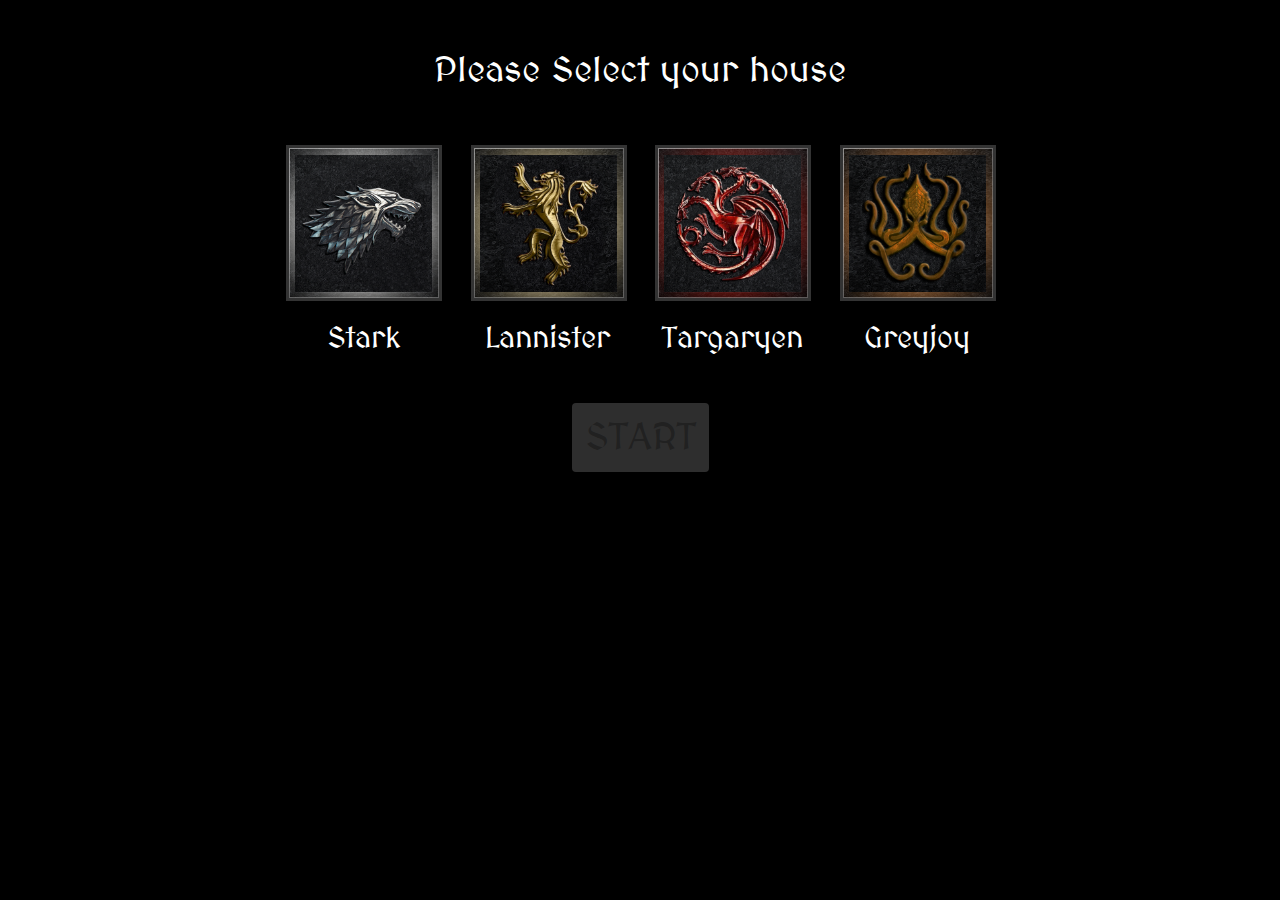
==== index.html @ f4594683 "worked on the player 1 and player 2 p tag in html each will show the current players house name" ====
<!doctype html>
<html lang="en">

<head>
    <meta charset="UTF-8">
    <meta name="viewport" content="width=device-width, user-scalable=no, initial-scale=1.0, maximum-scale=1.0, minimum-scale=1.0">
    <meta http-equiv="X-UA-Compatible" content="ie=edge">

    <title>Othello</title>


    <link rel="stylesheet" href="https://maxcdn.bootstrapcdn.com/bootstrap/3.3.7/css/bootstrap.min.css">
    <script src="https://ajax.googleapis.com/ajax/libs/jquery/3.2.1/jquery.min.js"></script>
    <script src="https://maxcdn.bootstrapcdn.com/bootstrap/3.3.7/js/bootstrap.min.js"></script>
    <link type="text/css" rel="stylesheet" href="style.css">

    <script type="text/javascript" src="main.js"></script>
    <link href="https://fonts.googleapis.com/css?family=MedievalSharp" rel="stylesheet">

</head>

<body>
    <div class="game_area">
        <div class="top_row">
            <div id="got_logo"><img src="images/got_logo.png"></div>
        </div>
        <div class="mid_row">
            <div class="p1_area">
                <div class="player1">
                    <h3>Player 1</h3>
                </div>
                <div class="p1_flag_box">
                    <div></div>
                </div>
                <div class="p1_stat_box">
                    <p>SCORE</p>
                    <p class="score1">2</p>
                </div>
            </div>


            <div id="gameBoard"></div>
            <div class="p2_area">
                <div class="player2">
                    <h3>Player 2</h3>
                </div>
                <div class="p2_flag_box">
                    <div></div>
                </div>
                <div class="p2_stat_box">
                    <p>SCORE</p>
                    <p class="score2">2</p>
                </div>
            </div>
        </div>
        <div class="bottom_row"></div>
    </div>


    <div id="modal" class="modal fade in">
        <div class="playerSelectModal modal_content">
            <div class="modal-header">
                <div class="modal-header">
                    <h1>Please Select your house</h1>
                </div>
            </div>
            <div class="modal-body">
                <div class="col-md-3 col-xs-3 col-sm-3 imgDiv">
                    <img src="images/stark.png" alt="stark" class="selection stark">
                    <h2>Stark</h2>
                    <h3 class="playerNumShow"></h3>
                </div>
                <div class="col-md-3 col-xs-3 col-sm-3 imgDiv">
                    <img src="images/lannister.png" alt="lannister" class="selection lannister">
                    <h2>Lannister</h2>
                    <h3 class="playerNumShow"></h3>
                </div>
                <div class="col-md-3 col-xs-3 col-sm-3 imgDiv">
                    <img src="images/targaryen.png" alt="targaryen" class="selection targaryen">
                    <h2>Targaryen</h2>
                    <h3 class="playerNumShow"></h3>
                </div>
                <div class="col-md-3 col-xs-3 col-sm-3 imgDiv">
                    <img src="images/greyjoy.png" alt="greyjoy" class="selection greyjoy">
                    <h2>Greyjoy</h2>
                    <h3 class="playerNumShow"></h3>
                </div>
                <div>
                    <button type="button" class="close_modal_button btn start" data-dismiss="modal">START</button>
                </div>
            </div>
        </div>
    </div>


    <!-- Winning Modal  -->
    <div class="container">
        <div class="modal fade" id="stark_win" role="dialog" data-backdrop="true">
            <div class="modal-dialog win-dialog">
                <div class="modal-content win-content">
                    <div class="modal-body text-center imgDiv">
                        <img class='winImg' src="images/starkWin.gif" data-dismiss="modal" >
                        <h1 class="win_h1">Stark Wins</h1>
                    </div>
                </div>
            </div>
        </div>
    </div>
    <div class="container">
        <div class="modal fade" id="lannister_win" role="dialog" data-backdrop="true">
            <div class="modal-dialog win-dialog">
                <div class="modal-content win-content">
                    <div class="modal-body text-center imgDiv">
                        <img class='winImg' src="images/lannisterWin.gif" data-dismiss="modal" >
                        <h1 class="win_h1">Lannister Wins</h1>
                    </div>
                </div>
            </div>
        </div>
    </div>
    <div class="container">
        <div class="modal fade" id="targaryen_win" role="dialog" data-backdrop="true">
            <div class="modal-dialog win-dialog">
                <div class="modal-content win-content">
                    <div class="modal-body text-center imgDiv">
                        <img class='winImg' src="images/targaryenWin.gif" data-dismiss="modal" >
                        <h1 class="win_h1">Targaryen Wins</h1>
                    </div>
                </div>
            </div>
        </div>
    </div>
    <div class="container">
        <div class="modal fade" id="greyjoy_win" role="dialog" data-backdrop="true">
            <div class="modal-dialog win-dialog">
                <div class="modal-content win-content">
                    <div class="modal-body text-center imgDiv">
                        <img class='winImg' src="images/greyjoyWin.gif" data-dismiss="modal" >
                        <h1 class="win_h1">Greyjoy Wins</h1>
                    </div>
                </div>
            </div>
        </div>
    </div>

    <!-- No More modal -->
    <div class="container">
        <div class="modal fade" id="noMoreMove" role="dialog" data-backdrop="true">
            <div class="modal-dialog win-dialog">
                <div class="modal-content win-content">
                    <div class="modal-body text-center imgDiv">
                        <img class='winImg' src="images/noMoreMove.gif" data-dismiss="modal" >
                        <h1 class="win_h1">No more Moves</h1>
                    </div>
                </div>
            </div>
        </div>
    </div>

    <!-- Tie Modal -->
    <div class="container">
        <div class="modal fade" id="tie" role="dialog" data-backdrop="true">
            <div class="modal-dialog win-dialog">
                <div class="modal-content win-content">
                    <div class="modal-body text-center imgDiv">
                        <img class='winImg' src="images/draw.gif" data-dismiss="modal" >
                        <h1 class="win_h1">TIE</h1>
                    </div>
                </div>
            </div>
        </div>
    </div>


</body>


</html>
---- style.css ----
.house img{
    width: 25%;
}

h1, h2, h3{
    color: white;
}

.fullview_area {
    width: 100vw;
    height: 100vh;
}

.game_area {
    /* display: flex;
    justify-content: space-around;
    align-items: center; */
    position: relative;
    width: 100%;
    height: 100%;
    /* background-color:black; */
    background-image: url("images/bg.jpg")
}
.top_row{
    display: flex;
    justify-content: center;
    height: 15vh;
    background-image: linear-gradient(rgb(37, 37, 37), transparent);    
}
.mid_row{
    display: flex;
    justify-content: space-around;
    align-items: center;
    height: 75vh;
    /* background-color: rgb(152, 236, 251); */
}
.bottom_row{
    display: flex;
    justify-content: center;
    height: 10vh;
    background-image: linear-gradient(transparent, rgb(37, 37, 37));
    
}
#got_logo{
    position: relative;
    width: 50%;
    height: 100%;
}
#got_logo img {
    width: 100%;
    height: 100%;
}
#gameBoard{
    display: flex;
    flex-flow: row wrap;
    position: relative;
    width: 45%;
    height: 85%;
    background-color: black;

}
.player1, .player2{
    height: 15%;
    text-align: center;
}

.p1_area, .p2_area {
    display: flex;
    flex-direction: column;
    height: 85%;

}

.p1_flag_box, .p2_flag_box {
    display: flex;
    justify-content: center;
    width: 100%;
    height: 70%;
    position: relative;
    /*background-color: black;*/
}

.p1_flag_box :first-child, .p2_flag_box :first-child{
    width: 100%;
    height: 100%;
    background-size: 100%;
    background-repeat: no-repeat;
    background-color: rgba(0,0,0,0);

}

.p1_stat_box, .p2_stat_box {
    background-color: rgba(0,0,0, 0);
    width: 100%;
    height: 15%;
    text-align: center;
    font-family: 'MedievalSharp', cursive;
    font-size: 3.0vw;
    color: #effbed;
}

.cell{
    display: flex;
    justify-content: center;
    align-items: center;
    width: 12.5%;
    height: 12.5%;
    border: 1px solid black;
    box-sizing: border-box;
    float: left;
    /* font-size: 8vmin; */

}
.cell:nth-child(8n+1){
    clear: left;
}
.cell img {
    width: 100%;
    height: 100%;
}

/*.available{*/
    /*border: 2px solid lightgrey;*/
/*}*/
#modal_content {
    display: flex;
    justify-content: center;
}

.modal {
    background-color: black;
}

.modal_content :nth-child(5) {
    margin-top: 35%;
}

/* Modal Content */
.modal_content {
    position: relative;
    text-align: center;
    background-color:rgba(0, 0, 0, 0);
    margin: auto;
    font-family: 'MedievalSharp', cursive;
    width: 60%;
    height: 50%;
    -webkit-animation-name: animatetop;
    -webkit-animation-duration: 0.4s;
    animation-name: animatetop;
    animation-duration: 0.4s
}

/* Add Animation */
@-webkit-keyframes animatetop {
    from {top:-300px; opacity:0}
    to {top:0; opacity:1}
}

@keyframes animatetop {
    from {top:-300px; opacity:0}
    to {top:0; opacity:1}
} 

@keyframes borderBlink{
    50%{border-color: lightGrey}
}

.selection{
    border: 3px solid;
    animation: borderBlink .5s step-end infinite alternate;

}

.start{
    font-family: 'MedievalSharp', cursive;
    font-size: 3.0vw;
}

.selected{
    border: 5px solid #9f00ff;
}

.modal-header{
    border: none;
}

.playerNumShow{
    position: absolute;
    top: 50%;
    left: 50%;
    transform: translate(-50%, -50%);
}

.win_h1{
    position: absolute;
    top: 85%;
    left: 50%;
    transform: translate(-50%, -50%);
    font-family: 'MedievalSharp', cursive;
    stroke: 2px black;
    color: white;
    text-shadow:
            3px 3px 0 #000,
            -1px -1px 0 #000,
            1px -1px 0 #000,
            -1px 1px 0 #000,
            1px 1px 0 #000;
    font-size: 9vmin;
}

.imgDiv{
    position: relative;
    text-align: center;
}

.currentPlayerShow_stark, .currentPlayerShow_lannister, .currentPlayerShow_targaryen, .currentPlayerShow_greyjoy{
    border: 5px solid;
    animation: borderBlink_stark .5s step-end infinite alternate;
}


.win-dialog{
    width: 100%;
    height: 100%;
    margin: 0;
    padding: 0;
}

.win-content{
    height: auto;
    min-height: 100%;
    border-radius: 0;
    background-color: transparent;
    box-shadow: none;
    border: none;
}

.winImg{
    width: 90%;
    height: 90%;
}
.modal-body{
    position: relative;
}

@keyframes borderBlink_stark{
    50%{border-color: #dad4ca}
}
@keyframes borderBlink_lannister{
    50%{border-color: #88723a}
}
@keyframes borderBlink_targaryen{
    50%{border-color: #810002}
}
@keyframes borderBlink_greyjoy{
     50%{border-color: #8f4a00}
}


.available_stark{
    border: 2px solid #dad4ca
}
.available_lannister{
    border: 2px solid #88723a
}
.available_targaryen{
    border: 2px solid #810002
}
.available_greyjoy{
    border: 2px solid #8f4a00
}
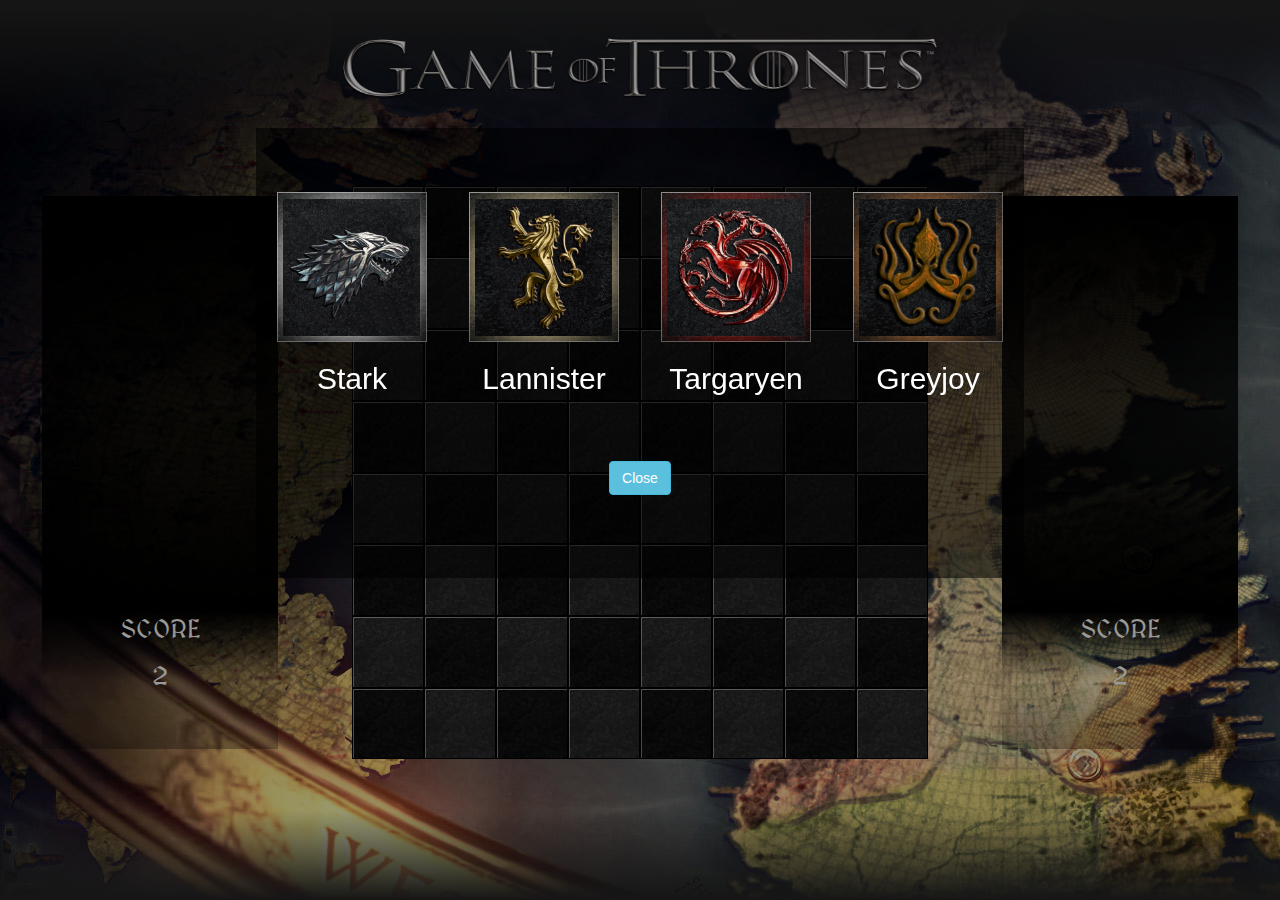
==== commit 40a2476c: "foun it on php...almost died" ====
--- a/index.html
+++ b/index.html
@@ -1,4 +1,4 @@
-<!doctype html>
+<!Doctype html>
 <html lang="en">
 
 <head>
@@ -20,157 +20,82 @@
 </head>
 
 <body>
-    <div class="game_area">
-        <div class="top_row">
-            <div id="got_logo"><img src="images/got_logo.png"></div>
+<div class="game_area">
+    <div class="top_row">
+        <div id="got_logo"><img src="images/got_logo.png"></div>
+    </div>
+    <div class="mid_row">
+        <div class="p1_area">
+            <div class="p1_flag_box"><div></div></div>
+            <div class="p1_stat_box">
+                <p>SCORE</p>
+                <p>2</p>
+            </div>
         </div>
-        <div class="mid_row">
-            <div class="p1_area">
-                <div class="player1">
-                    <h3>Player 1</h3>
-                </div>
-                <div class="p1_flag_box">
-                    <div></div>
-                </div>
-                <div class="p1_stat_box">
-                    <p>SCORE</p>
-                    <p class="score1">2</p>
-                </div>
+
+
+        <div id="gameBoard"></div>
+        <div class="p2_area">
+            <div class="p2_flag_box"><div></div></div>
+            <div class="p2_stat_box">
+                <p>SCORE</p>
+                <p>2</p>
+            </div>
+        </div>
+    </div>
+    <div class="bottom_row"></div>
+</div>
+
+
+<div class="container">
+    <!-- Modal -->
+    <div class="modal fade" id="playerSelectModal" role="dialog">
+
+        <!-- Modal content-->
+        <div class="got_modal_content">
+
+            <div class="modal-header">
+                <h1>Please Select Your House</h1>
+                <!-- <button type="button" class="close" data-dismiss="modal"> CLOSE </button> -->
             </div>
 
-
-            <div id="gameBoard"></div>
-            <div class="p2_area">
-                <div class="player2">
-                    <h3>Player 2</h3>
-                </div>
-                <div class="p2_flag_box">
-                    <div></div>
-                </div>
-                <div class="p2_stat_box">
-                    <p>SCORE</p>
-                    <p class="score2">2</p>
-                </div>
-            </div>
-        </div>
-        <div class="bottom_row"></div>
-    </div>
+            <div class="selectHouse">
 
 
-    <div id="modal" class="modal fade in">
-        <div class="playerSelectModal modal_content">
-            <div class="modal-header">
-                <div class="modal-header">
-                    <h1>Please Select your house</h1>
-                </div>
+
             </div>
-            <div class="modal-body">
-                <div class="col-md-3 col-xs-3 col-sm-3 imgDiv">
-                    <img src="images/stark.png" alt="stark" class="selection stark">
-                    <h2>Stark</h2>
-                    <h3 class="playerNumShow"></h3>
-                </div>
-                <div class="col-md-3 col-xs-3 col-sm-3 imgDiv">
-                    <img src="images/lannister.png" alt="lannister" class="selection lannister">
-                    <h2>Lannister</h2>
-                    <h3 class="playerNumShow"></h3>
-                </div>
-                <div class="col-md-3 col-xs-3 col-sm-3 imgDiv">
-                    <img src="images/targaryen.png" alt="targaryen" class="selection targaryen">
-                    <h2>Targaryen</h2>
-                    <h3 class="playerNumShow"></h3>
-                </div>
-                <div class="col-md-3 col-xs-3 col-sm-3 imgDiv">
-                    <img src="images/greyjoy.png" alt="greyjoy" class="selection greyjoy">
-                    <h2>Greyjoy</h2>
-                    <h3 class="playerNumShow"></h3>
-                </div>
-                <div>
-                    <button type="button" class="close_modal_button btn start" data-dismiss="modal">START</button>
-                </div>
+            <div class="modal-footer">
+                <button type="button" class="btn btn-default" data-dismiss="modal">Close</button>
             </div>
         </div>
     </div>
 
+</div>
 
-    <!-- Winning Modal  -->
-    <div class="container">
-        <div class="modal fade" id="stark_win" role="dialog" data-backdrop="true">
-            <div class="modal-dialog win-dialog">
-                <div class="modal-content win-content">
-                    <div class="modal-body text-center imgDiv">
-                        <img class='winImg' src="images/starkWin.gif" data-dismiss="modal" >
-                        <h1 class="win_h1">Stark Wins</h1>
-                    </div>
-                </div>
-            </div>
+<div id="modal" class="modal fade in">
+    <div class="playerSelectModal modal_content">
+        <div class="col-md-3 stark">
+            <img src="images/stark.png" alt="stark">
+            <h2>Stark</h2>
         </div>
-    </div>
-    <div class="container">
-        <div class="modal fade" id="lannister_win" role="dialog" data-backdrop="true">
-            <div class="modal-dialog win-dialog">
-                <div class="modal-content win-content">
-                    <div class="modal-body text-center imgDiv">
-                        <img class='winImg' src="images/lannisterWin.gif" data-dismiss="modal" >
-                        <h1 class="win_h1">Lannister Wins</h1>
-                    </div>
-                </div>
-            </div>
+        <div class="col-md-3 lannister">
+            <img src="images/lannister.png" alt="lannister">
+            <h2>Lannister</h2>
         </div>
-    </div>
-    <div class="container">
-        <div class="modal fade" id="targaryen_win" role="dialog" data-backdrop="true">
-            <div class="modal-dialog win-dialog">
-                <div class="modal-content win-content">
-                    <div class="modal-body text-center imgDiv">
-                        <img class='winImg' src="images/targaryenWin.gif" data-dismiss="modal" >
-                        <h1 class="win_h1">Targaryen Wins</h1>
-                    </div>
-                </div>
-            </div>
+        <div class="col-md-3 targaryen">
+            <img src="images/targaryen.png" alt="targaryen">
+            <h2>Targaryen</h2>
         </div>
-    </div>
-    <div class="container">
-        <div class="modal fade" id="greyjoy_win" role="dialog" data-backdrop="true">
-            <div class="modal-dialog win-dialog">
-                <div class="modal-content win-content">
-                    <div class="modal-body text-center imgDiv">
-                        <img class='winImg' src="images/greyjoyWin.gif" data-dismiss="modal" >
-                        <h1 class="win_h1">Greyjoy Wins</h1>
-                    </div>
-                </div>
-            </div>
+        <div class="col-md-3 greyjoy">
+            <img src="images/greyjoy.png" alt="greyjoy">
+            <h2>Greyjoy</h2>
+        </div>
+        <div>
+            <button type="button" class="close_modal_button btn btn-info" data-dismiss="modal">Close</button>
         </div>
     </div>
 
-    <!-- No More modal -->
-    <div class="container">
-        <div class="modal fade" id="noMoreMove" role="dialog" data-backdrop="true">
-            <div class="modal-dialog win-dialog">
-                <div class="modal-content win-content">
-                    <div class="modal-body text-center imgDiv">
-                        <img class='winImg' src="images/noMoreMove.gif" data-dismiss="modal" >
-                        <h1 class="win_h1">No more Moves</h1>
-                    </div>
-                </div>
-            </div>
-        </div>
-    </div>
-
-    <!-- Tie Modal -->
-    <div class="container">
-        <div class="modal fade" id="tie" role="dialog" data-backdrop="true">
-            <div class="modal-dialog win-dialog">
-                <div class="modal-content win-content">
-                    <div class="modal-body text-center imgDiv">
-                        <img class='winImg' src="images/draw.gif" data-dismiss="modal" >
-                        <h1 class="win_h1">TIE</h1>
-                    </div>
-                </div>
-            </div>
-        </div>
-    </div>
-
+</div>
 
 </body>
 
--- a/style.css
+++ b/style.css
@@ -5,7 +5,7 @@
     width: 25%;
 }
 
-h1, h2, h3{
+h2{
     color: white;
 }
 
@@ -28,7 +28,7 @@
     display: flex;
     justify-content: center;
     height: 15vh;
-    background-image: linear-gradient(rgb(37, 37, 37), transparent);    
+    background-image: linear-gradient(rgb(37, 37, 37), transparent);
 }
 .mid_row{
     display: flex;
@@ -42,7 +42,7 @@
     justify-content: center;
     height: 10vh;
     background-image: linear-gradient(transparent, rgb(37, 37, 37));
-    
+
 }
 #got_logo{
     position: relative;
@@ -59,50 +59,78 @@
     position: relative;
     width: 45%;
     height: 85%;
-    background-color: black;
-
-}
-.player1, .player2{
-    height: 15%;
-    text-align: center;
-}
-
-.p1_area, .p2_area {
+    background-color: white;
+}
+.p1_area {
+    /* position: absolute; */
     display: flex;
     flex-direction: column;
+    width: 20%;
     height: 85%;
-
-}
-
-.p1_flag_box, .p2_flag_box {
-    display: flex;
-    justify-content: center;
-    width: 100%;
-    height: 70%;
-    position: relative;
-    /*background-color: black;*/
-}
-
-.p1_flag_box :first-child, .p2_flag_box :first-child{
-    width: 100%;
-    height: 100%;
-    background-size: 100%;
-    background-repeat: no-repeat;
-    background-color: rgba(0,0,0,0);
-
-}
-
-.p1_stat_box, .p2_stat_box {
-    background-color: rgba(0,0,0, 0);
-    width: 100%;
-    height: 15%;
+    border: 10px solid transparent;
+    border-image: url(images/border1.png) 5% round;
+    border-image-outset: 1px;
+
+}
+.p2_area {
+    /* position: relative; */
+    display: flex;
+    flex-direction: column;
+    width: 20%;
+    height: 85%;
+    border: 10px solid transparent;
+    border-image: url(images/border1.png) 5% round;
+    border-image-outset: 1px;
+}
+.p1_flag_box {
+    display: flex;
+    justify-content: center;
+    height: 75%;
+    background: linear-gradient(rgba(0,0,0,1),rgba(0,0,0,0.8), rgba(0,0,0,1)), url('images/ironthrone.jpg'), center;
+    background-size: 100% 100%;
+    backgroun-repeat: no-repeat;
+
+}
+
+.playerBanners1,
+.playerBanners2{
+    height: 100%;
+    width: 100%;
+    box-shadow: 0 4px 8px 0 rgba(0, 0, 0, 0.2), 0 6px 20px 0 rgba(0, 0, 0, 0.19);
+}
+.p2_flag_box {
+    display: flex;
+    justify-content: center;
+    height: 75%;
+    background: linear-gradient(rgba(0,0,0,1),rgba(0,0,0,0.8), rgba(0,0,0,1)), url('images/ironthrone.jpg'), center;
+    background-size: 100% 100%;
+    backgroun-repeat: no-repeat;
+}
+.p1_stat_box {
+    background-color: rgb(0, 140, 255);
+    height: 25%;
     text-align: center;
     font-family: 'MedievalSharp', cursive;
-    font-size: 3.0vw;
-    color: #effbed;
+    font-size: 2.0vw;
+    background: linear-gradient(rgba(0,0,0,1),rgba(0,0,0,0), rgba(0,0,0,0.3)), url('images/scoreboard.jpg'), center;
+    background-size: 100% 100%;
+    backgroun-repeat: no-repeat;
+    color:white;
+}
+.p2_stat_box {
+    background-color: rgb(157, 255, 0);
+    height: 25%;
+    text-align: center;
+    font-family: 'MedievalSharp', cursive;
+    font-size: 2.0vw;
+    background: linear-gradient(rgba(0,0,0,1),rgba(0,0,0,0), rgba(0,0,0,0.3)), url('images/scoreboard.jpg'), center;
+    background-size: 100% 100%;
+    backgroun-repeat: no-repeat;
+    color:white;
 }
 
 .cell{
+    position:relative;
     display: flex;
     justify-content: center;
     align-items: center;
@@ -112,26 +140,29 @@
     box-sizing: border-box;
     float: left;
     /* font-size: 8vmin; */
-
+    color:limegreen;
 }
 .cell:nth-child(8n+1){
     clear: left;
 }
 .cell img {
-    width: 100%;
-    height: 100%;
-}
-
-/*.available{*/
-    /*border: 2px solid lightgrey;*/
-/*}*/
+    /*position:absolute;*/
+    width: 100%;
+    height: 100%;
+}
+
+.available{
+    color: yellow;
+    border: 2px solid blue;
+}
 #modal_content {
     display: flex;
     justify-content: center;
 }
 
 .modal {
-    background-color: black;
+    background-color: rgb(0,0,0);
+    background-color: rgba(0,0,0,0.4);
 }
 
 .modal_content :nth-child(5) {
@@ -142,11 +173,15 @@
 .modal_content {
     position: relative;
     text-align: center;
-    background-color:rgba(0, 0, 0, 0);
+    background-color:rgba(0, 0, 0, 0.562);
     margin: auto;
-    font-family: 'MedievalSharp', cursive;
+    margin-top: 10%;
+    padding-top: 5%;
+    border: 0;
+    /* border: 1px solid #888; */
     width: 60%;
     height: 50%;
+    /* box-shadow: 0 4px 8px 0 rgba(0,0,0,0.2),0 6px 20px 0 rgba(0,0,0,0.19); */
     -webkit-animation-name: animatetop;
     -webkit-animation-duration: 0.4s;
     animation-name: animatetop;
@@ -162,116 +197,20 @@
 @keyframes animatetop {
     from {top:-300px; opacity:0}
     to {top:0; opacity:1}
-} 
-
-@keyframes borderBlink{
-    50%{border-color: lightGrey}
-}
-
-.selection{
-    border: 3px solid;
-    animation: borderBlink .5s step-end infinite alternate;
-
-}
-
-.start{
-    font-family: 'MedievalSharp', cursive;
-    font-size: 3.0vw;
-}
-
-.selected{
-    border: 5px solid #9f00ff;
-}
-
-.modal-header{
-    border: none;
-}
-
-.playerNumShow{
-    position: absolute;
-    top: 50%;
-    left: 50%;
-    transform: translate(-50%, -50%);
-}
-
-.win_h1{
-    position: absolute;
-    top: 85%;
-    left: 50%;
-    transform: translate(-50%, -50%);
-    font-family: 'MedievalSharp', cursive;
-    stroke: 2px black;
+}
+/*.cell{*/
+/*width: 33vmin;*/
+/*height: 33vmin;*/
+/*border: 1px solid black;*/
+/*box-sizing: border-box;*/
+/*float: left;*/
+/*font-size: 8vmin;*/
+/*}*/
+/*.cell:nth-child(3n+1){*/
+/*clear: left;*/
+/*}*/
+
+.highlight{
     color: white;
-    text-shadow:
-            3px 3px 0 #000,
-            -1px -1px 0 #000,
-            1px -1px 0 #000,
-            -1px 1px 0 #000,
-            1px 1px 0 #000;
-    font-size: 9vmin;
-}
-
-.imgDiv{
-    position: relative;
-    text-align: center;
-}
-
-.currentPlayerShow_stark, .currentPlayerShow_lannister, .currentPlayerShow_targaryen, .currentPlayerShow_greyjoy{
-    border: 5px solid;
-    animation: borderBlink_stark .5s step-end infinite alternate;
-}
-
-
-.win-dialog{
-    width: 100%;
-    height: 100%;
-    margin: 0;
-    padding: 0;
-}
-
-.win-content{
-    height: auto;
-    min-height: 100%;
-    border-radius: 0;
-    background-color: transparent;
-    box-shadow: none;
-    border: none;
-}
-
-.winImg{
-    width: 90%;
-    height: 90%;
-}
-.modal-body{
-    position: relative;
-}
-
-@keyframes borderBlink_stark{
-    50%{border-color: #dad4ca}
-}
-@keyframes borderBlink_lannister{
-    50%{border-color: #88723a}
-}
-@keyframes borderBlink_targaryen{
-    50%{border-color: #810002}
-}
-@keyframes borderBlink_greyjoy{
-     50%{border-color: #8f4a00}
-}
-
-
-.available_stark{
-    border: 2px solid #dad4ca
-}
-.available_lannister{
-    border: 2px solid #88723a
-}
-.available_targaryen{
-    border: 2px solid #810002
-}
-.available_greyjoy{
-    border: 2px solid #8f4a00
-}
-
-
-
+    background-color: white;
+}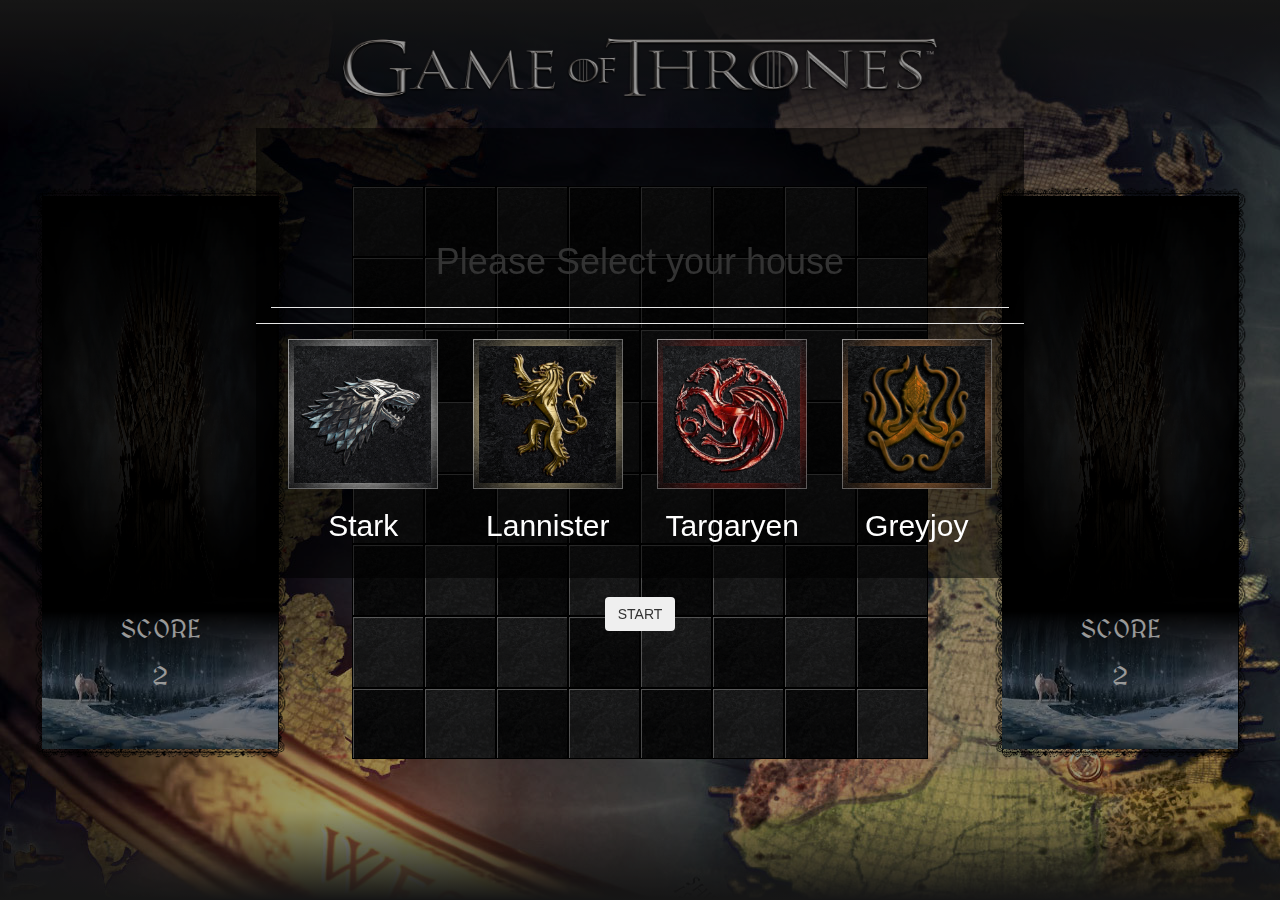
==== commit d9adcf96: "zoom in was the problem" ====
--- a/index.html
+++ b/index.html
@@ -1,4 +1,4 @@
-<!Doctype html>
+<!doctype html>
 <html lang="en">
 
 <head>
@@ -26,20 +26,26 @@
     </div>
     <div class="mid_row">
         <div class="p1_area">
-            <div class="p1_flag_box"><div></div></div>
+
+            <div class="p1_flag_box">
+                <div></div>
+            </div>
             <div class="p1_stat_box">
                 <p>SCORE</p>
-                <p>2</p>
+                <p class="score1">2</p>
             </div>
         </div>
 
 
         <div id="gameBoard"></div>
         <div class="p2_area">
-            <div class="p2_flag_box"><div></div></div>
+
+            <div class="p2_flag_box">
+                <div></div>
+            </div>
             <div class="p2_stat_box">
                 <p>SCORE</p>
-                <p>2</p>
+                <p class="score2">2</p>
             </div>
         </div>
     </div>
@@ -47,57 +53,43 @@
 </div>
 
 
-<div class="container">
-    <!-- Modal -->
-    <div class="modal fade" id="playerSelectModal" role="dialog">
-
-        <!-- Modal content-->
-        <div class="got_modal_content">
-
+<div id="modal" class="modal fade in">
+    <div class="playerSelectModal modal_content">
+        <div class="modal-header">
             <div class="modal-header">
-                <h1>Please Select Your House</h1>
-                <!-- <button type="button" class="close" data-dismiss="modal"> CLOSE </button> -->
+                <h1>Please Select your house</h1>
             </div>
-
-            <div class="selectHouse">
-
-
-
+        </div>
+        <div class="modal-body">
+            <div class="col-md-3 col-xs-3 col-sm-3 imgDiv">
+                <img src="images/stark.png" alt="stark" class="selection stark">
+                <h2>Stark</h2>
+                <h3 class="playerNumShow"></h3>
             </div>
-            <div class="modal-footer">
-                <button type="button" class="btn btn-default" data-dismiss="modal">Close</button>
+            <div class="col-md-3 col-xs-3 col-sm-3 imgDiv">
+                <img src="images/lannister.png" alt="lannister" class="selection lannister">
+                <h2>Lannister</h2>
+                <h3 class="playerNumShow"></h3>
+            </div>
+            <div class="col-md-3 col-xs-3 col-sm-3 imgDiv">
+                <img src="images/targaryen.png" alt="targaryen" class="selection targaryen">
+                <h2>Targaryen</h2>
+                <h3 class="playerNumShow"></h3>
+            </div>
+            <div class="col-md-3 col-xs-3 col-sm-3 imgDiv">
+                <img src="images/greyjoy.png" alt="greyjoy" class="selection greyjoy">
+                <h2>Greyjoy</h2>
+                <h3 class="playerNumShow"></h3>
+            </div>
+            <div>
+                <button type="button" class="close_modal_button btn start" data-dismiss="modal">START</button>
             </div>
         </div>
     </div>
-
 </div>
 
-<div id="modal" class="modal fade in">
-    <div class="playerSelectModal modal_content">
-        <div class="col-md-3 stark">
-            <img src="images/stark.png" alt="stark">
-            <h2>Stark</h2>
-        </div>
-        <div class="col-md-3 lannister">
-            <img src="images/lannister.png" alt="lannister">
-            <h2>Lannister</h2>
-        </div>
-        <div class="col-md-3 targaryen">
-            <img src="images/targaryen.png" alt="targaryen">
-            <h2>Targaryen</h2>
-        </div>
-        <div class="col-md-3 greyjoy">
-            <img src="images/greyjoy.png" alt="greyjoy">
-            <h2>Greyjoy</h2>
-        </div>
-        <div>
-            <button type="button" class="close_modal_button btn btn-info" data-dismiss="modal">Close</button>
-        </div>
-    </div>
-
-</div>
 
 </body>
 
 
-</html>+</html>
--- a/style.css
+++ b/style.css
@@ -68,8 +68,8 @@
     width: 20%;
     height: 85%;
     border: 10px solid transparent;
-    border-image: url(images/border1.png) 5% round;
-    border-image-outset: 1px;
+    border-image: url(images/border1.png) 7% round;
+    border-image-outset: 0px;
 
 }
 .p2_area {
@@ -79,14 +79,14 @@
     width: 20%;
     height: 85%;
     border: 10px solid transparent;
-    border-image: url(images/border1.png) 5% round;
-    border-image-outset: 1px;
+    border-image: url(images/border1.png) 7% round;
+    border-image-outset: 0px;
 }
 .p1_flag_box {
     display: flex;
     justify-content: center;
     height: 75%;
-    background: linear-gradient(rgba(0,0,0,1),rgba(0,0,0,0.8), rgba(0,0,0,1)), url('images/ironthrone.jpg'), center;
+    background: linear-gradient(rgba(0,0,0,1),rgba(0,0,0,0.8), rgba(0,0,0,1)), url('images/ironethrone.jpg  '), center;
     background-size: 100% 100%;
     backgroun-repeat: no-repeat;
 
@@ -102,7 +102,7 @@
     display: flex;
     justify-content: center;
     height: 75%;
-    background: linear-gradient(rgba(0,0,0,1),rgba(0,0,0,0.8), rgba(0,0,0,1)), url('images/ironthrone.jpg'), center;
+    background: linear-gradient(rgba(0,0,0,1),rgba(0,0,0,0.8), rgba(0,0,0,1)), url('images/ironethrone.jpg'), center;
     background-size: 100% 100%;
     backgroun-repeat: no-repeat;
 }
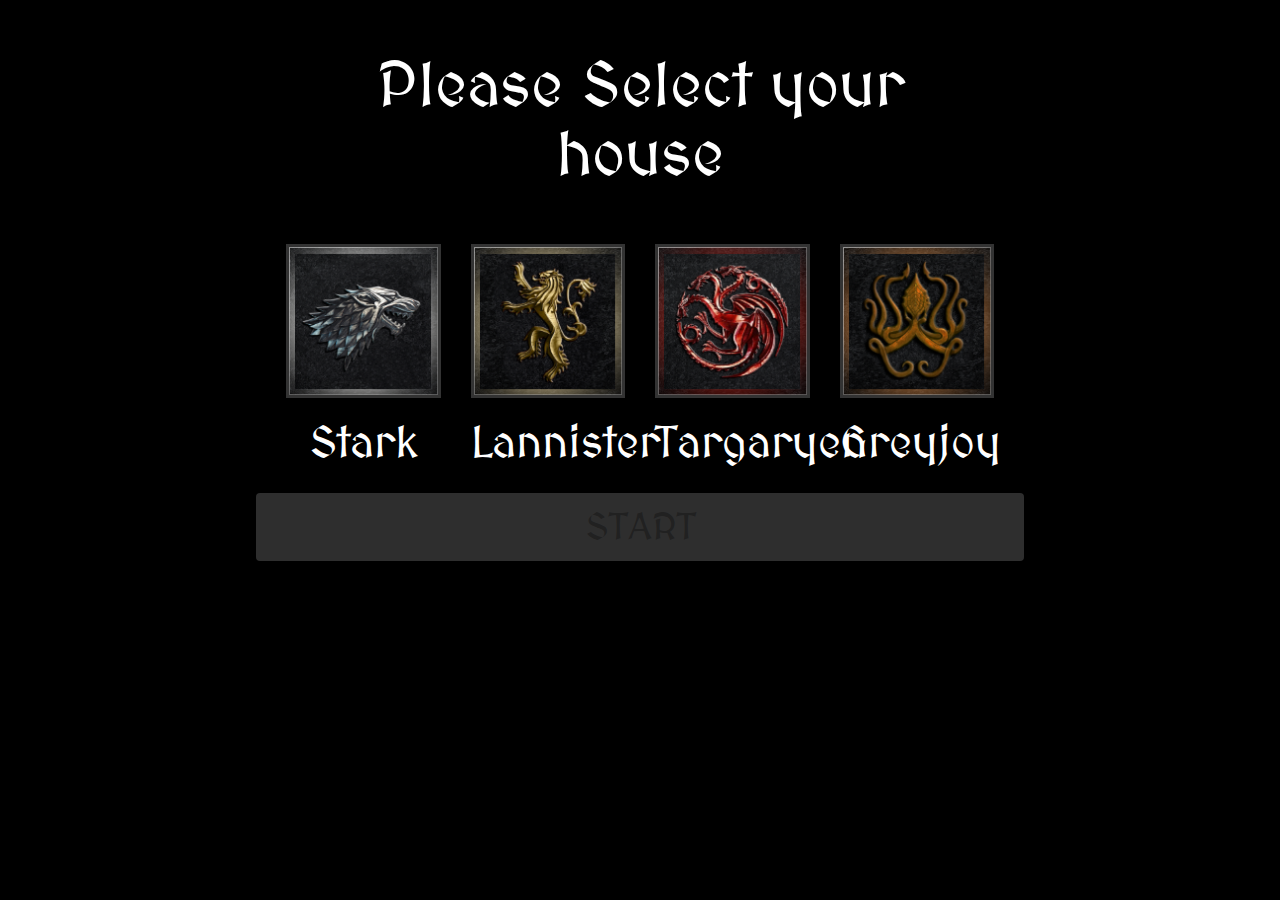
==== commit a010716a: "worked on the restart Game function and connect it to winning modals" ====
--- a/index.html
+++ b/index.html
@@ -20,76 +20,160 @@
 </head>
 
 <body>
-<div class="game_area">
-    <div class="top_row">
-        <div id="got_logo"><img src="images/got_logo.png"></div>
-    </div>
-    <div class="mid_row">
-        <div class="p1_area">
+    <div class="game_area">
+        <div class="top_row">
+            <div id="got_logo"><img src="images/got_logo.png"></div>
+        </div>
+        <div class="mid_row">
+            <div class="p1_area">
+                <div class="player1">
+                    <h3>Player 1</h3>
+                </div>
+                <div class="p1_flag_box">
+                    <div></div>
+                </div>
+                <div class="p1_stat_box">
+                    <p>SCORE</p>
+                    <p class="score1">2</p>
+                </div>
+            </div>
 
-            <div class="p1_flag_box">
-                <div></div>
-            </div>
-            <div class="p1_stat_box">
-                <p>SCORE</p>
-                <p class="score1">2</p>
+
+            <div id="gameBoard"></div>
+            <div class="p2_area">
+                <div class="player2">
+                    <h3>Player 2</h3>
+                </div>
+                <div class="p2_flag_box">
+                    <div></div>
+                </div>
+                <div class="p2_stat_box">
+                    <p>SCORE</p>
+                    <p class="score2">2</p>
+                </div>
             </div>
         </div>
+        <div class="bottom_row"></div>
+    </div>
 
 
-        <div id="gameBoard"></div>
-        <div class="p2_area">
+    <div id="modal" class="modal fade in">
+        <div class="playerSelectModal modal_content container-fluid">
+            <div class="modal-header row">
+                <div class="modal-header col-xs-12">
+                    <h1>Please Select your house</h1>
+                </div>
+            </div>
+            <div class="modal-body row">
+                <div class="col-md-3 col-xs-3 col-sm-3 imgDiv">
+                    <img src="images/stark.png" alt="stark" class="players selection stark">
+                    <h2>Stark</h2>
+                    <h3 class="playerNumShow"></h3>
+                </div>
+                <div class="col-md-3 col-xs-3 col-sm-3 imgDiv">
+                    <img src="images/lannister.png" alt="lannister" class="players selection lannister">
+                    <h2>Lannister</h2>
+                    <h3 class="playerNumShow"></h3>
+                </div>
+                <div class="col-md-3 col-xs-3 col-sm-3 imgDiv">
+                    <img src="images/targaryen.png" alt="targaryen" class="players selection targaryen">
+                    <h2>Targaryen</h2>
+                    <h3 class="playerNumShow"></h3>
+                </div>
+                <div class="col-md-3 col-xs-3 col-sm-3 imgDiv">
+                    <img src="images/greyjoy.png" alt="greyjoy" class="players selection greyjoy">
+                    <h2>Greyjoy</h2>
+                    <h3 class="playerNumShow"></h3>
+                </div>
+            </div>
+            <div class="row">
+                <button type="button" class="close_modal_button btn start col-xs-12" data-dismiss="modal">START</button>
+            </div>
 
-            <div class="p2_flag_box">
-                <div></div>
-            </div>
-            <div class="p2_stat_box">
-                <p>SCORE</p>
-                <p class="score2">2</p>
+        </div>
+    </div>
+
+
+    <!-- Winning Modal  -->
+    <div class="container">
+        <div class="modal fade windModal" id="stark_win" role="dialog" data-backdrop="true">
+            <div class="modal-dialog win-dialog">
+                <div class="modal-content win-content">
+                    <div class="modal-body text-center imgDiv">
+                        <img class='winImg' src="images/starkWin.gif" data-dismiss="modal" >
+                        <h1 class="win_h1">Stark Wins</h1>
+                    </div>
+                </div>
             </div>
         </div>
     </div>
-    <div class="bottom_row"></div>
-</div>
-
-
-<div id="modal" class="modal fade in">
-    <div class="playerSelectModal modal_content">
-        <div class="modal-header">
-            <div class="modal-header">
-                <h1>Please Select your house</h1>
-            </div>
-        </div>
-        <div class="modal-body">
-            <div class="col-md-3 col-xs-3 col-sm-3 imgDiv">
-                <img src="images/stark.png" alt="stark" class="selection stark">
-                <h2>Stark</h2>
-                <h3 class="playerNumShow"></h3>
-            </div>
-            <div class="col-md-3 col-xs-3 col-sm-3 imgDiv">
-                <img src="images/lannister.png" alt="lannister" class="selection lannister">
-                <h2>Lannister</h2>
-                <h3 class="playerNumShow"></h3>
-            </div>
-            <div class="col-md-3 col-xs-3 col-sm-3 imgDiv">
-                <img src="images/targaryen.png" alt="targaryen" class="selection targaryen">
-                <h2>Targaryen</h2>
-                <h3 class="playerNumShow"></h3>
-            </div>
-            <div class="col-md-3 col-xs-3 col-sm-3 imgDiv">
-                <img src="images/greyjoy.png" alt="greyjoy" class="selection greyjoy">
-                <h2>Greyjoy</h2>
-                <h3 class="playerNumShow"></h3>
-            </div>
-            <div>
-                <button type="button" class="close_modal_button btn start" data-dismiss="modal">START</button>
+    <div class="container">
+        <div class="modal fade winModal" id="lannister_win" role="dialog" data-backdrop="true">
+            <div class="modal-dialog win-dialog">
+                <div class="modal-content win-content">
+                    <div class="modal-body text-center imgDiv">
+                        <img class='winImg' src="images/lannisterWin.gif" data-dismiss="modal" >
+                        <h1 class="win_h1">Lannister Wins</h1>
+                    </div>
+                </div>
             </div>
         </div>
     </div>
-</div>
+    <div class="container">
+        <div class="modal fade winModal" id="targaryen_win" role="dialog" data-backdrop="true">
+            <div class="modal-dialog win-dialog">
+                <div class="modal-content win-content">
+                    <div class="modal-body text-center imgDiv">
+                        <img class='winImg' src="images/targaryenWin.gif" data-dismiss="modal" >
+                        <h1 class="win_h1">Targaryen Wins</h1>
+                    </div>
+                </div>
+            </div>
+        </div>
+    </div>
+    <div class="container">
+        <div class="modal fade winModal" id="greyjoy_win" role="dialog" data-backdrop="true">
+            <div class="modal-dialog win-dialog">
+                <div class="modal-content win-content">
+                    <div class="modal-body text-center imgDiv">
+                        <img class='winImg' src="images/greyjoyWin.gif" data-dismiss="modal" >
+                        <h1 class="win_h1">Greyjoy Wins</h1>
+                    </div>
+                </div>
+            </div>
+        </div>
+    </div>
+
+    <!-- No More modal -->
+    <div class="container">
+        <div class="modal fade" id="noMoreMove" role="dialog" data-backdrop="true">
+            <div class="modal-dialog win-dialog">
+                <div class="modal-content win-content">
+                    <div class="modal-body text-center imgDiv">
+                        <img class='winImg' src="images/noMoreMove.gif" data-dismiss="modal" >
+                        <h1 class="win_h1">No more Moves</h1>
+                    </div>
+                </div>
+            </div>
+        </div>
+    </div>
+
+    <!-- Tie Modal -->
+    <div class="container">
+        <div class="modal fade" id="tie" role="dialog" data-backdrop="true">
+            <div class="modal-dialog win-dialog">
+                <div class="modal-content win-content">
+                    <div class="modal-body text-center imgDiv">
+                        <img class='winImg' src="images/draw.gif" data-dismiss="modal" >
+                        <h1 class="win_h1">TIE</h1>
+                    </div>
+                </div>
+            </div>
+        </div>
+    </div>
 
 
 </body>
 
 
-</html>
+</html>--- a/style.css
+++ b/style.css
@@ -5,7 +5,7 @@
     width: 25%;
 }
 
-h2{
+h1, h2, h3{
     color: white;
 }
 
@@ -28,7 +28,7 @@
     display: flex;
     justify-content: center;
     height: 15vh;
-    background-image: linear-gradient(rgb(37, 37, 37), transparent);
+    background-image: linear-gradient(rgb(37, 37, 37), transparent);    
 }
 .mid_row{
     display: flex;
@@ -42,7 +42,7 @@
     justify-content: center;
     height: 10vh;
     background-image: linear-gradient(transparent, rgb(37, 37, 37));
-
+    
 }
 #got_logo{
     position: relative;
@@ -59,78 +59,50 @@
     position: relative;
     width: 45%;
     height: 85%;
-    background-color: white;
-}
-.p1_area {
-    /* position: absolute; */
+    background-color: black;
+
+}
+.player{
+    height: 15%;
+    text-align: center;
+}
+
+.p1_area, .p2_area {
     display: flex;
     flex-direction: column;
-    width: 20%;
     height: 85%;
-    border: 10px solid transparent;
-    border-image: url(images/border1.png) 7% round;
-    border-image-outset: 0px;
-
-}
-.p2_area {
-    /* position: relative; */
-    display: flex;
-    flex-direction: column;
-    width: 20%;
-    height: 85%;
-    border: 10px solid transparent;
-    border-image: url(images/border1.png) 7% round;
-    border-image-outset: 0px;
-}
-.p1_flag_box {
-    display: flex;
-    justify-content: center;
-    height: 75%;
-    background: linear-gradient(rgba(0,0,0,1),rgba(0,0,0,0.8), rgba(0,0,0,1)), url('images/ironethrone.jpg  '), center;
-    background-size: 100% 100%;
-    backgroun-repeat: no-repeat;
-
-}
-
-.playerBanners1,
-.playerBanners2{
-    height: 100%;
-    width: 100%;
-    box-shadow: 0 4px 8px 0 rgba(0, 0, 0, 0.2), 0 6px 20px 0 rgba(0, 0, 0, 0.19);
-}
-.p2_flag_box {
-    display: flex;
-    justify-content: center;
-    height: 75%;
-    background: linear-gradient(rgba(0,0,0,1),rgba(0,0,0,0.8), rgba(0,0,0,1)), url('images/ironethrone.jpg'), center;
-    background-size: 100% 100%;
-    backgroun-repeat: no-repeat;
-}
-.p1_stat_box {
-    background-color: rgb(0, 140, 255);
-    height: 25%;
-    text-align: center;
-    font-family: 'MedievalSharp', cursive;
-    font-size: 2.0vw;
-    background: linear-gradient(rgba(0,0,0,1),rgba(0,0,0,0), rgba(0,0,0,0.3)), url('images/scoreboard.jpg'), center;
-    background-size: 100% 100%;
-    backgroun-repeat: no-repeat;
-    color:white;
-}
-.p2_stat_box {
-    background-color: rgb(157, 255, 0);
-    height: 25%;
-    text-align: center;
-    font-family: 'MedievalSharp', cursive;
-    font-size: 2.0vw;
-    background: linear-gradient(rgba(0,0,0,1),rgba(0,0,0,0), rgba(0,0,0,0.3)), url('images/scoreboard.jpg'), center;
-    background-size: 100% 100%;
-    backgroun-repeat: no-repeat;
-    color:white;
+
+}
+
+.p1_flag_box, .p2_flag_box {
+    display: flex;
+    justify-content: center;
+    width: 100%;
+    height: 70%;
+    position: relative;
+    /*background-color: black;*/
+}
+
+.p1_flag_box :first-child, .p2_flag_box :first-child{
+    width: 100%;
+    height: 100%;
+    background-size: 100%;
+    background-repeat: no-repeat;
+    background-color: rgba(0,0,0,0);
+
+}
+
+.p1_stat_box, .p2_stat_box {
+    background-color: rgba(0,0,0, 0);
+    width: 100%;
+    height: 15%;
+    text-align: center;
+    font-family: 'MedievalSharp', cursive;
+    font-size: 3.0vw;
+    color: #effbed;
 }
 
 .cell{
-    position:relative;
     display: flex;
     justify-content: center;
     align-items: center;
@@ -140,29 +112,26 @@
     box-sizing: border-box;
     float: left;
     /* font-size: 8vmin; */
-    color:limegreen;
+
 }
 .cell:nth-child(8n+1){
     clear: left;
 }
 .cell img {
-    /*position:absolute;*/
-    width: 100%;
-    height: 100%;
-}
-
-.available{
-    color: yellow;
-    border: 2px solid blue;
-}
+    width: 100%;
+    height: 100%;
+}
+
+/*.available{*/
+    /*border: 2px solid lightgrey;*/
+/*}*/
 #modal_content {
     display: flex;
     justify-content: center;
 }
 
 .modal {
-    background-color: rgb(0,0,0);
-    background-color: rgba(0,0,0,0.4);
+    background-color: black;
 }
 
 .modal_content :nth-child(5) {
@@ -173,15 +142,11 @@
 .modal_content {
     position: relative;
     text-align: center;
-    background-color:rgba(0, 0, 0, 0.562);
+    background-color:rgba(0, 0, 0, 0);
     margin: auto;
-    margin-top: 10%;
-    padding-top: 5%;
-    border: 0;
-    /* border: 1px solid #888; */
+    font-family: 'MedievalSharp', cursive;
     width: 60%;
     height: 50%;
-    /* box-shadow: 0 4px 8px 0 rgba(0,0,0,0.2),0 6px 20px 0 rgba(0,0,0,0.19); */
     -webkit-animation-name: animatetop;
     -webkit-animation-duration: 0.4s;
     animation-name: animatetop;
@@ -197,20 +162,127 @@
 @keyframes animatetop {
     from {top:-300px; opacity:0}
     to {top:0; opacity:1}
-}
-/*.cell{*/
-/*width: 33vmin;*/
-/*height: 33vmin;*/
-/*border: 1px solid black;*/
-/*box-sizing: border-box;*/
-/*float: left;*/
-/*font-size: 8vmin;*/
-/*}*/
-/*.cell:nth-child(3n+1){*/
-/*clear: left;*/
-/*}*/
-
-.highlight{
+} 
+
+@keyframes borderBlink{
+    50%{border-color: lightGrey}
+}
+
+.selection{
+    border: 3px solid;
+    animation: borderBlink .5s step-end infinite alternate;
+
+}
+
+.start{
+    font-family: 'MedievalSharp', cursive;
+    font-size: 3.0vw;
+}
+
+.selected{
+    border: 5px solid #9f00ff;
+}
+
+.modal-header{
+    border: none;
+}
+
+.playerNumShow{
+    position: absolute;
+    top: 50%;
+    left: 50%;
+    transform: translate(-50%, -50%);
+}
+
+.win_h1{
+    position: absolute;
+    top: 85%;
+    left: 50%;
+    transform: translate(-50%, -50%);
+    font-family: 'MedievalSharp', cursive;
+    stroke: 2px black;
     color: white;
-    background-color: white;
-}+    text-shadow:
+            3px 3px 0 #000,
+            -1px -1px 0 #000,
+            1px -1px 0 #000,
+            -1px 1px 0 #000,
+            1px 1px 0 #000;
+    font-size: 9vmin;
+}
+
+.imgDiv{
+    position: relative;
+    text-align: center;
+}
+.imgDiv img{
+    width: 100%;
+    /*height: 100%;*/
+
+}
+
+.currentPlayerShow_stark, .currentPlayerShow_lannister, .currentPlayerShow_targaryen, .currentPlayerShow_greyjoy{
+    border: 5px solid;
+    animation: borderBlink_stark .5s step-end infinite alternate;
+}
+
+
+.win-dialog{
+    width: 100%;
+    height: 100%;
+    margin: 0;
+    padding: 0;
+}
+
+.win-content{
+    height: auto;
+    min-height: 100%;
+    border-radius: 0;
+    background-color: transparent;
+    box-shadow: none;
+    border: none;
+}
+
+.winImg{
+    width: 90%;
+    height: 90%;
+}
+.modal-body{
+    position: relative;
+}
+
+@keyframes borderBlink_stark{
+    50%{border-color: #dad4ca}
+}
+@keyframes borderBlink_lannister{
+    50%{border-color: #88723a}
+}
+@keyframes borderBlink_targaryen{
+    50%{border-color: #810002}
+}
+@keyframes borderBlink_greyjoy{
+     50%{border-color: #8f4a00}
+}
+
+
+.available_stark{
+    border: 2px solid #dad4ca
+}
+.available_lannister{
+    border: 2px solid #88723a
+}
+.available_targaryen{
+    border: 2px solid #810002
+}
+.available_greyjoy{
+    border: 2px solid #8f4a00
+}
+
+.modal-header h1{
+    font-size: 7vmin;
+}
+
+.imgDiv h2{
+    font-size: 5vmin;
+}
+
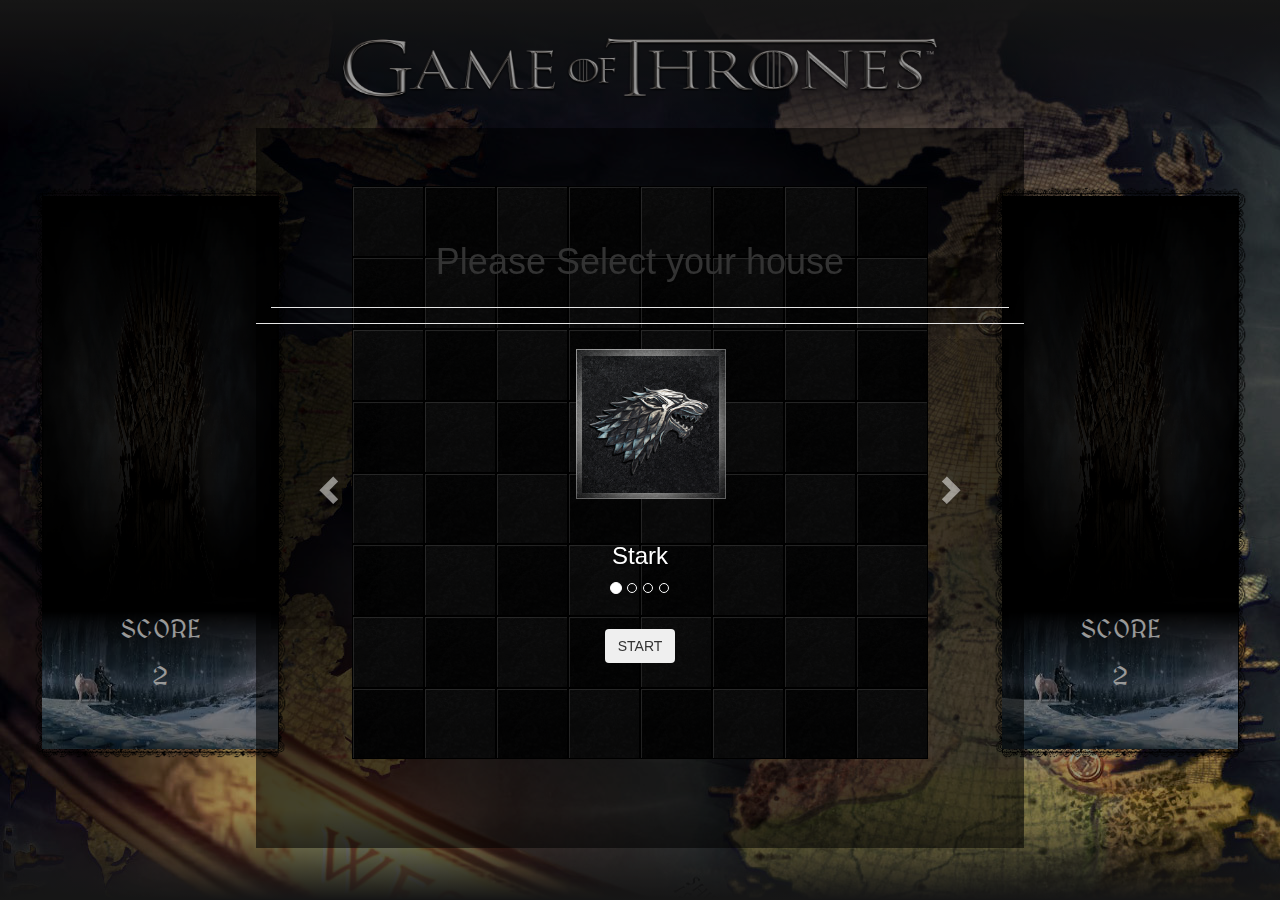
==== commit 88f05c73: "added carousel to beginning modal" ====
--- a/index.html
+++ b/index.html
@@ -12,168 +12,153 @@
     <link rel="stylesheet" href="https://maxcdn.bootstrapcdn.com/bootstrap/3.3.7/css/bootstrap.min.css">
     <script src="https://ajax.googleapis.com/ajax/libs/jquery/3.2.1/jquery.min.js"></script>
     <script src="https://maxcdn.bootstrapcdn.com/bootstrap/3.3.7/js/bootstrap.min.js"></script>
-    <link type="text/css" rel="stylesheet" href="style.css">
 
     <script type="text/javascript" src="main.js"></script>
     <link href="https://fonts.googleapis.com/css?family=MedievalSharp" rel="stylesheet">
+    <link type="text/css" rel="stylesheet" href="style.css">
+
 
 </head>
 
 <body>
-    <div class="game_area">
-        <div class="top_row">
-            <div id="got_logo"><img src="images/got_logo.png"></div>
+<div class="game_area">
+    <div class="top_row">
+        <div id="got_logo"><img src="images/got_logo.png"></div>
+    </div>
+    <div class="mid_row">
+        <div class="p1_area">
+
+            <div class="p1_flag_box">
+                <div></div>
+            </div>
+            <div class="p1_stat_box">
+                <p>SCORE</p>
+                <p class="score1">2</p>
+            </div>
         </div>
-        <div class="mid_row">
-            <div class="p1_area">
-                <div class="player1">
-                    <h3>Player 1</h3>
-                </div>
-                <div class="p1_flag_box">
-                    <div></div>
-                </div>
-                <div class="p1_stat_box">
-                    <p>SCORE</p>
-                    <p class="score1">2</p>
-                </div>
-            </div>
 
 
-            <div id="gameBoard"></div>
-            <div class="p2_area">
-                <div class="player2">
-                    <h3>Player 2</h3>
-                </div>
-                <div class="p2_flag_box">
-                    <div></div>
-                </div>
-                <div class="p2_stat_box">
-                    <p>SCORE</p>
-                    <p class="score2">2</p>
-                </div>
+        <div id="gameBoard"></div>
+        <div class="p2_area">
+
+            <div class="p2_flag_box">
+                <div></div>
             </div>
-        </div>
-        <div class="bottom_row"></div>
-    </div>
-
-
-    <div id="modal" class="modal fade in">
-        <div class="playerSelectModal modal_content container-fluid">
-            <div class="modal-header row">
-                <div class="modal-header col-xs-12">
-                    <h1>Please Select your house</h1>
-                </div>
-            </div>
-            <div class="modal-body row">
-                <div class="col-md-3 col-xs-3 col-sm-3 imgDiv">
-                    <img src="images/stark.png" alt="stark" class="players selection stark">
-                    <h2>Stark</h2>
-                    <h3 class="playerNumShow"></h3>
-                </div>
-                <div class="col-md-3 col-xs-3 col-sm-3 imgDiv">
-                    <img src="images/lannister.png" alt="lannister" class="players selection lannister">
-                    <h2>Lannister</h2>
-                    <h3 class="playerNumShow"></h3>
-                </div>
-                <div class="col-md-3 col-xs-3 col-sm-3 imgDiv">
-                    <img src="images/targaryen.png" alt="targaryen" class="players selection targaryen">
-                    <h2>Targaryen</h2>
-                    <h3 class="playerNumShow"></h3>
-                </div>
-                <div class="col-md-3 col-xs-3 col-sm-3 imgDiv">
-                    <img src="images/greyjoy.png" alt="greyjoy" class="players selection greyjoy">
-                    <h2>Greyjoy</h2>
-                    <h3 class="playerNumShow"></h3>
-                </div>
-            </div>
-            <div class="row">
-                <button type="button" class="close_modal_button btn start col-xs-12" data-dismiss="modal">START</button>
-            </div>
-
-        </div>
-    </div>
-
-
-    <!-- Winning Modal  -->
-    <div class="container">
-        <div class="modal fade windModal" id="stark_win" role="dialog" data-backdrop="true">
-            <div class="modal-dialog win-dialog">
-                <div class="modal-content win-content">
-                    <div class="modal-body text-center imgDiv">
-                        <img class='winImg' src="images/starkWin.gif" data-dismiss="modal" >
-                        <h1 class="win_h1">Stark Wins</h1>
-                    </div>
-                </div>
+            <div class="p2_stat_box">
+                <p>SCORE</p>
+                <p class="score2">2</p>
             </div>
         </div>
     </div>
-    <div class="container">
-        <div class="modal fade winModal" id="lannister_win" role="dialog" data-backdrop="true">
-            <div class="modal-dialog win-dialog">
-                <div class="modal-content win-content">
-                    <div class="modal-body text-center imgDiv">
-                        <img class='winImg' src="images/lannisterWin.gif" data-dismiss="modal" >
-                        <h1 class="win_h1">Lannister Wins</h1>
+    <div class="bottom_row"></div>
+</div>
+
+
+
+<div id="modal" class="modal fade in">
+    <div class="playerSelectModal modal_content">
+        <div class="modal-header">
+            <div class="modal-header">
+                <h1>Please Select your house</h1>
+            </div>
+        </div>
+        <div class="modal-body">
+            <div id="myCarousel" class="carousel slide" data-ride="carousel">
+                <!-- Indicators -->
+                <ol class="carousel-indicators">
+                    <li data-target="#myCarousel" data-slide-to="0" class="active"></li>
+                    <li data-target="#myCarousel" data-slide-to="1"></li>
+                    <li data-target="#myCarousel" data-slide-to="2"></li>
+                    <li data-target="#myCarousel" data-slide-to="3"></li>
+                </ol>
+
+                <!-- Wrapper for slides -->
+                <div class="carousel-inner">
+                    <div class="item active">
+                        <img src="images/stark.png" alt="stark" class="selection stark" onclick="game.makeBlink">
+                        <div class="carousel-caption">
+                            <h3>Stark</h3>
+                        </div>
+                    </div>
+
+                    <div class="item">
+                        <img src="images/lannister.png" alt="lannister" class="selection lannister">
+                        <div class="carousel-caption">
+                            <h3>Lannister</h3>
+                        </div>
+                    </div>
+
+                    <div class="item">
+                        <img src="images/targaryen.png" alt="targaryen" class="selection targaryen">
+                        <div class="carousel-caption">
+                            <h3>Targaryen</h3>
+                        </div>
+                    </div>
+                    <div class="item">
+                        <img src="images/greyjoy.png" alt="greyjoy" class="selection greyjoy">
+                        <div class="carousel-caption">
+                            <h3>Greyjoy</h3>
+                        </div>
                     </div>
                 </div>
+
+                <!-- Left and right controls -->
+                <a class="left carousel-control" href="#myCarousel" data-slide="prev">
+                    <span class="glyphicon glyphicon-chevron-left"></span>
+                    <span class="sr-only">Previous</span>
+                </a>
+                <a class="right carousel-control" href="#myCarousel" data-slide="next">
+                    <span class="glyphicon glyphicon-chevron-right"></span>
+                    <span class="sr-only">Next</span>
+                </a>
+            </div>
+            <div>
+            <button type="button" class="close_modal_button btn start" data-dismiss="modal">START</button>
             </div>
         </div>
     </div>
-    <div class="container">
-        <div class="modal fade winModal" id="targaryen_win" role="dialog" data-backdrop="true">
-            <div class="modal-dialog win-dialog">
-                <div class="modal-content win-content">
-                    <div class="modal-body text-center imgDiv">
-                        <img class='winImg' src="images/targaryenWin.gif" data-dismiss="modal" >
-                        <h1 class="win_h1">Targaryen Wins</h1>
-                    </div>
-                </div>
-            </div>
-        </div>
-    </div>
-    <div class="container">
-        <div class="modal fade winModal" id="greyjoy_win" role="dialog" data-backdrop="true">
-            <div class="modal-dialog win-dialog">
-                <div class="modal-content win-content">
-                    <div class="modal-body text-center imgDiv">
-                        <img class='winImg' src="images/greyjoyWin.gif" data-dismiss="modal" >
-                        <h1 class="win_h1">Greyjoy Wins</h1>
-                    </div>
-                </div>
-            </div>
-        </div>
-    </div>
+</div>
 
-    <!-- No More modal -->
-    <div class="container">
-        <div class="modal fade" id="noMoreMove" role="dialog" data-backdrop="true">
-            <div class="modal-dialog win-dialog">
-                <div class="modal-content win-content">
-                    <div class="modal-body text-center imgDiv">
-                        <img class='winImg' src="images/noMoreMove.gif" data-dismiss="modal" >
-                        <h1 class="win_h1">No more Moves</h1>
-                    </div>
-                </div>
-            </div>
-        </div>
-    </div>
 
-    <!-- Tie Modal -->
-    <div class="container">
-        <div class="modal fade" id="tie" role="dialog" data-backdrop="true">
-            <div class="modal-dialog win-dialog">
-                <div class="modal-content win-content">
-                    <div class="modal-body text-center imgDiv">
-                        <img class='winImg' src="images/draw.gif" data-dismiss="modal" >
-                        <h1 class="win_h1">TIE</h1>
-                    </div>
-                </div>
-            </div>
-        </div>
-    </div>
+
+
+<!--<div id="modal" class="modal fade in">-->
+    <!--<div class="playerSelectModal modal_content">-->
+        <!--<div class="modal-header">-->
+            <!--<div class="modal-header">-->
+                <!--<h1>Please Select your house</h1>-->
+            <!--</div>-->
+        <!--</div>-->
+        <!--<div class="modal-body">-->
+            <!--<div class="col-md-3 col-xs-3 col-sm-3 imgDiv">-->
+                <!--<img src="images/stark.png" alt="stark" class="selection stark" onclick="game.makeBlink">-->
+                <!--<h2>Stark</h2>-->
+                <!--<h3 class="playerNumShow"></h3>-->
+            <!--</div>-->
+            <!--<div class="col-md-3 col-xs-3 col-sm-3 imgDiv">-->
+                <!--<img src="images/lannister.png" alt="lannister" class="selection lannister">-->
+                <!--<h2>Lannister</h2>-->
+                <!--<h3 class="playerNumShow"></h3>-->
+            <!--</div>-->
+            <!--<div class="col-md-3 col-xs-3 col-sm-3 imgDiv">-->
+                <!--<img src="images/targaryen.png" alt="targaryen" class="selection targaryen">-->
+                <!--<h2>Targaryen</h2>-->
+                <!--<h3 class="playerNumShow"></h3>-->
+            <!--</div>-->
+            <!--<div class="col-md-3 col-xs-3 col-sm-3 imgDiv">-->
+                <!--<img src="images/greyjoy.png" alt="greyjoy" class="selection greyjoy">-->
+                <!--<h2>Greyjoy</h2>-->
+                <!--<h3 class="playerNumShow"></h3>-->
+            <!--</div>-->
+            <!--<div>-->
+                <!--<button type="button" class="close_modal_button btn start" data-dismiss="modal">START</button>-->
+            <!--</div>-->
+        <!--</div>-->
+    <!--</div>-->
+<!--</div>-->
 
 
 </body>
 
 
-</html>+</html>
--- a/style.css
+++ b/style.css
@@ -5,7 +5,7 @@
     width: 25%;
 }
 
-h1, h2, h3{
+h2{
     color: white;
 }
 
@@ -28,7 +28,7 @@
     display: flex;
     justify-content: center;
     height: 15vh;
-    background-image: linear-gradient(rgb(37, 37, 37), transparent);    
+    background-image: linear-gradient(rgb(37, 37, 37), transparent);
 }
 .mid_row{
     display: flex;
@@ -42,7 +42,7 @@
     justify-content: center;
     height: 10vh;
     background-image: linear-gradient(transparent, rgb(37, 37, 37));
-    
+
 }
 #got_logo{
     position: relative;
@@ -59,50 +59,78 @@
     position: relative;
     width: 45%;
     height: 85%;
-    background-color: black;
-
-}
-.player{
-    height: 15%;
-    text-align: center;
-}
-
-.p1_area, .p2_area {
+    background-color: white;
+}
+.p1_area {
+    /* position: absolute; */
     display: flex;
     flex-direction: column;
+    width: 20%;
     height: 85%;
-
-}
-
-.p1_flag_box, .p2_flag_box {
-    display: flex;
-    justify-content: center;
-    width: 100%;
-    height: 70%;
-    position: relative;
-    /*background-color: black;*/
-}
-
-.p1_flag_box :first-child, .p2_flag_box :first-child{
-    width: 100%;
-    height: 100%;
-    background-size: 100%;
-    background-repeat: no-repeat;
-    background-color: rgba(0,0,0,0);
-
-}
-
-.p1_stat_box, .p2_stat_box {
-    background-color: rgba(0,0,0, 0);
-    width: 100%;
-    height: 15%;
+    border: 10px solid transparent;
+    border-image: url(images/border1.png) 7% round;
+    border-image-outset: 0px;
+
+}
+.p2_area {
+    /* position: relative; */
+    display: flex;
+    flex-direction: column;
+    width: 20%;
+    height: 85%;
+    border: 10px solid transparent;
+    border-image: url(images/border1.png) 7% round;
+    border-image-outset: 0px;
+}
+.p1_flag_box {
+    display: flex;
+    justify-content: center;
+    height: 75%;
+    background: linear-gradient(rgba(0,0,0,1),rgba(0,0,0,0.8), rgba(0,0,0,1)), url('images/ironethrone.jpg  '), center;
+    background-size: 100% 100%;
+    backgroun-repeat: no-repeat;
+
+}
+
+.playerBanners1,
+.playerBanners2{
+    height: 100%;
+    width: 100%;
+    box-shadow: 0 4px 8px 0 rgba(0, 0, 0, 0.2), 0 6px 20px 0 rgba(0, 0, 0, 0.19);
+}
+.p2_flag_box {
+    display: flex;
+    justify-content: center;
+    height: 75%;
+    background: linear-gradient(rgba(0,0,0,1),rgba(0,0,0,0.8), rgba(0,0,0,1)), url('images/ironethrone.jpg'), center;
+    background-size: 100% 100%;
+    backgroun-repeat: no-repeat;
+}
+.p1_stat_box {
+    background-color: rgb(0, 140, 255);
+    height: 25%;
     text-align: center;
     font-family: 'MedievalSharp', cursive;
-    font-size: 3.0vw;
-    color: #effbed;
+    font-size: 2.0vw;
+    background: linear-gradient(rgba(0,0,0,1),rgba(0,0,0,0), rgba(0,0,0,0.3)), url('images/scoreboard.jpg'), center;
+    background-size: 100% 100%;
+    backgroun-repeat: no-repeat;
+    color:white;
+}
+.p2_stat_box {
+    background-color: rgb(157, 255, 0);
+    height: 25%;
+    text-align: center;
+    font-family: 'MedievalSharp', cursive;
+    font-size: 2.0vw;
+    background: linear-gradient(rgba(0,0,0,1),rgba(0,0,0,0), rgba(0,0,0,0.3)), url('images/scoreboard.jpg'), center;
+    background-size: 100% 100%;
+    backgroun-repeat: no-repeat;
+    color:white;
 }
 
 .cell{
+    position:relative;
     display: flex;
     justify-content: center;
     align-items: center;
@@ -112,26 +140,39 @@
     box-sizing: border-box;
     float: left;
     /* font-size: 8vmin; */
-
+    color:limegreen;
 }
 .cell:nth-child(8n+1){
     clear: left;
 }
 .cell img {
-    width: 100%;
-    height: 100%;
-}
-
-/*.available{*/
-    /*border: 2px solid lightgrey;*/
-/*}*/
+    /*position:absolute;*/
+    width: 100%;
+    height: 100%;
+}
+
+.available,
+.imgSelectDiv{
+
+    border: 2px solid rgba(145, 189, 9, 0.22);
+    -webkit-animation-name: greenPulse;
+    -webkit-animation-duration: 2s;
+    -webkit-animation-iteration-count: infinite;
+}
+@-webkit-keyframes greenPulse {
+    from { background-color: #749a02; -webkit-box-shadow: 0 0 18px #333; }
+    50% { background-color: #91bd09; -webkit-box-shadow: 0 0 36px #91bd09; }
+    to { background-color: #749a02; -webkit-box-shadow: 0 0 18px #333; }
+}
+
 #modal_content {
     display: flex;
     justify-content: center;
 }
 
 .modal {
-    background-color: black;
+    background-color: rgb(0,0,0);
+    background-color: rgba(0,0,0,0.4);
 }
 
 .modal_content :nth-child(5) {
@@ -142,17 +183,45 @@
 .modal_content {
     position: relative;
     text-align: center;
-    background-color:rgba(0, 0, 0, 0);
+    background-color:rgba(0, 0, 0, 0.562);
     margin: auto;
-    font-family: 'MedievalSharp', cursive;
+    margin-top: 10%;
+    padding-top: 5%;
+    border: 0;
+    /* border: 1px solid #888; */
     width: 60%;
-    height: 50%;
+    height: 80%;
+    /* box-shadow: 0 4px 8px 0 rgba(0,0,0,0.2),0 6px 20px 0 rgba(0,0,0,0.19); */
     -webkit-animation-name: animatetop;
     -webkit-animation-duration: 0.4s;
     animation-name: animatetop;
     animation-duration: 0.4s
 }
-
+.modal-body{
+    height: 60%;
+}
+.item{
+    height: 100%;
+}
+#myCarousel{
+    height: 80%;
+}
+.carousel-inner{
+    height: 100%;
+}
+.selection{
+    /*transform: translateX(200%);*/
+    /*text-align: center;*/
+    display: block;
+    z-index: 10;
+    height:10vh;
+    margin: 10px;
+    position:relative;
+    right:-40%;
+}
+.carousel-caption{
+    margin: 10px;
+}
 /* Add Animation */
 @-webkit-keyframes animatetop {
     from {top:-300px; opacity:0}
@@ -162,127 +231,22 @@
 @keyframes animatetop {
     from {top:-300px; opacity:0}
     to {top:0; opacity:1}
-} 
-
-@keyframes borderBlink{
-    50%{border-color: lightGrey}
-}
-
-.selection{
-    border: 3px solid;
-    animation: borderBlink .5s step-end infinite alternate;
-
-}
-
-.start{
-    font-family: 'MedievalSharp', cursive;
-    font-size: 3.0vw;
-}
-
-.selected{
-    border: 5px solid #9f00ff;
-}
-
-.modal-header{
-    border: none;
-}
-
-.playerNumShow{
-    position: absolute;
-    top: 50%;
-    left: 50%;
-    transform: translate(-50%, -50%);
-}
-
-.win_h1{
-    position: absolute;
-    top: 85%;
-    left: 50%;
-    transform: translate(-50%, -50%);
-    font-family: 'MedievalSharp', cursive;
-    stroke: 2px black;
+}
+/*.cell{*/
+/*width: 33vmin;*/
+/*height: 33vmin;*/
+/*border: 1px solid black;*/
+/*box-sizing: border-box;*/
+/*float: left;*/
+/*font-size: 8vmin;*/
+/*}*/
+/*.cell:nth-child(3n+1){*/
+/*clear: left;*/
+/*}*/
+
+.highlight{
     color: white;
-    text-shadow:
-            3px 3px 0 #000,
-            -1px -1px 0 #000,
-            1px -1px 0 #000,
-            -1px 1px 0 #000,
-            1px 1px 0 #000;
-    font-size: 9vmin;
-}
-
-.imgDiv{
-    position: relative;
-    text-align: center;
-}
-.imgDiv img{
-    width: 100%;
-    /*height: 100%;*/
-
-}
-
-.currentPlayerShow_stark, .currentPlayerShow_lannister, .currentPlayerShow_targaryen, .currentPlayerShow_greyjoy{
-    border: 5px solid;
-    animation: borderBlink_stark .5s step-end infinite alternate;
-}
-
-
-.win-dialog{
-    width: 100%;
-    height: 100%;
-    margin: 0;
-    padding: 0;
-}
-
-.win-content{
-    height: auto;
-    min-height: 100%;
-    border-radius: 0;
-    background-color: transparent;
-    box-shadow: none;
-    border: none;
-}
-
-.winImg{
-    width: 90%;
-    height: 90%;
-}
-.modal-body{
-    position: relative;
-}
-
-@keyframes borderBlink_stark{
-    50%{border-color: #dad4ca}
-}
-@keyframes borderBlink_lannister{
-    50%{border-color: #88723a}
-}
-@keyframes borderBlink_targaryen{
-    50%{border-color: #810002}
-}
-@keyframes borderBlink_greyjoy{
-     50%{border-color: #8f4a00}
-}
-
-
-.available_stark{
-    border: 2px solid #dad4ca
-}
-.available_lannister{
-    border: 2px solid #88723a
-}
-.available_targaryen{
-    border: 2px solid #810002
-}
-.available_greyjoy{
-    border: 2px solid #8f4a00
-}
-
-.modal-header h1{
-    font-size: 7vmin;
-}
-
-.imgDiv h2{
-    font-size: 5vmin;
-}
-
+    background-color: white;
+}
+
+/*======================================Slider========================================================================*/
